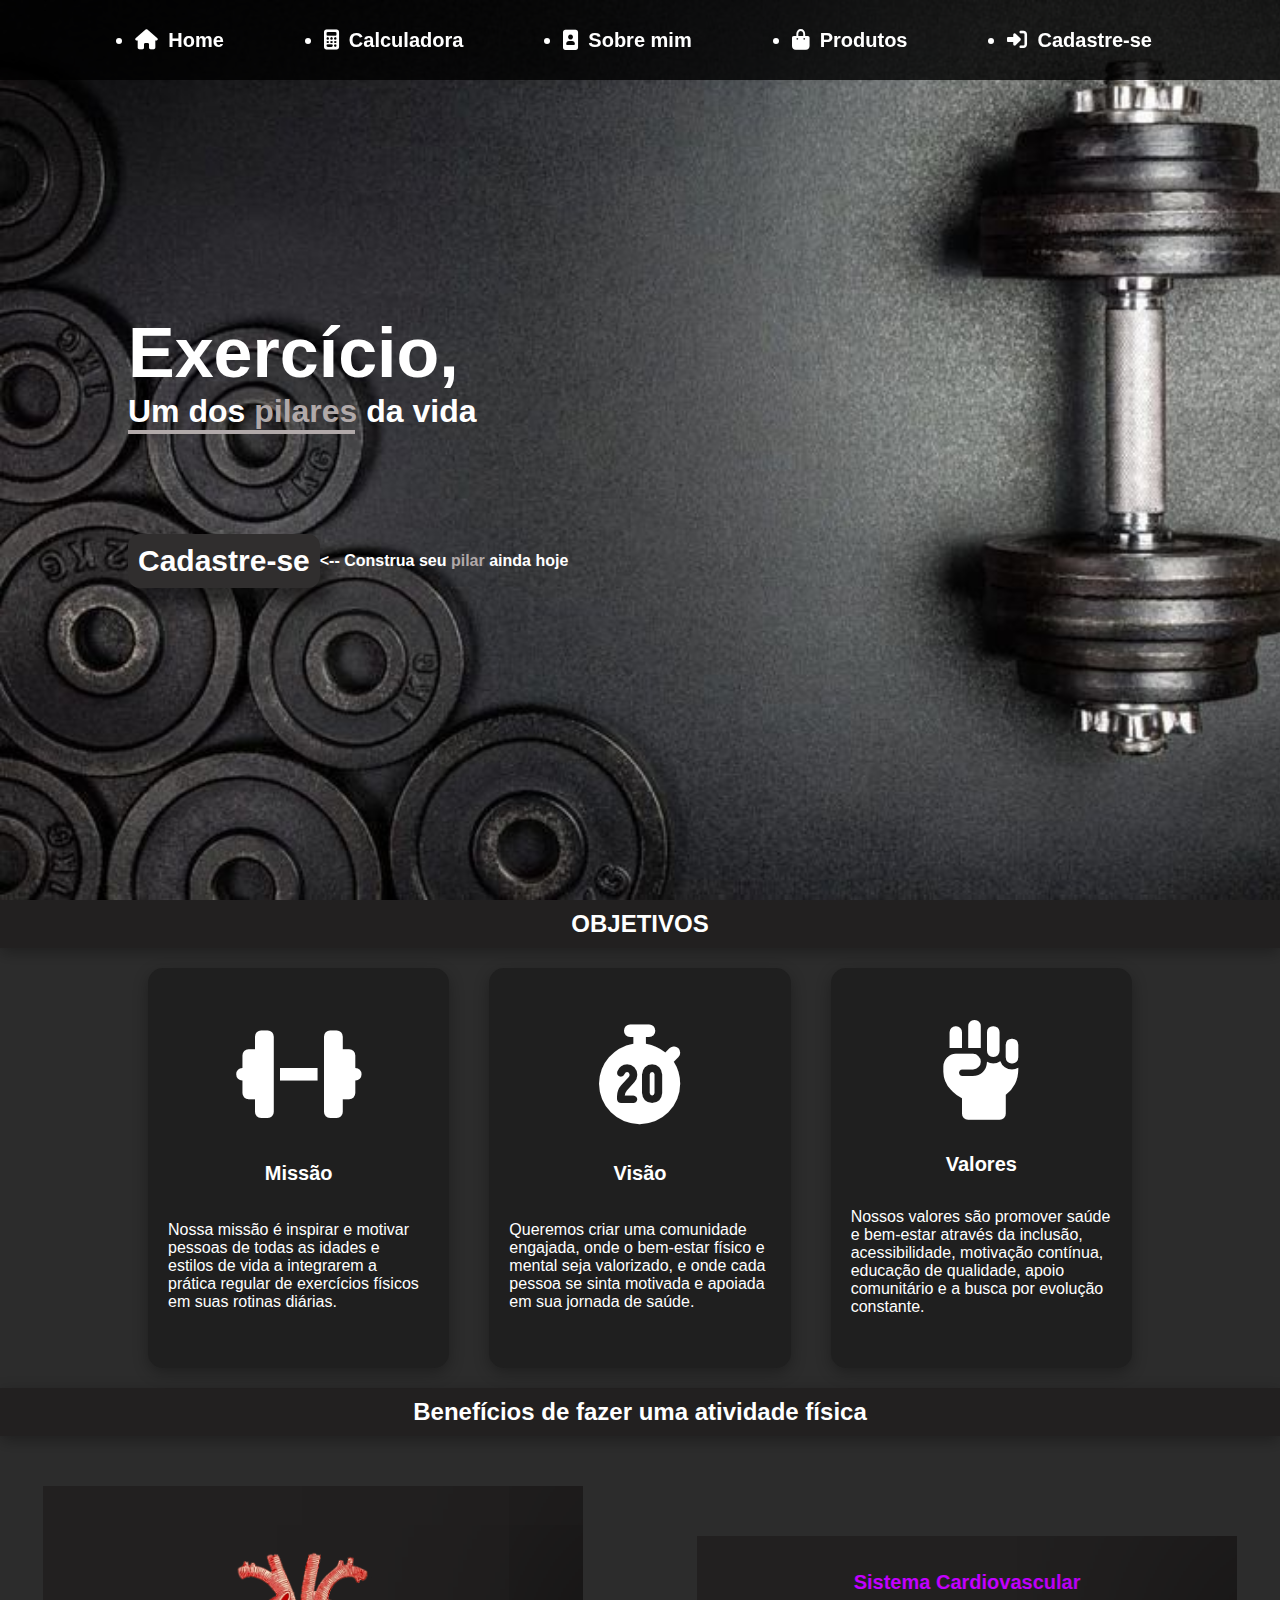
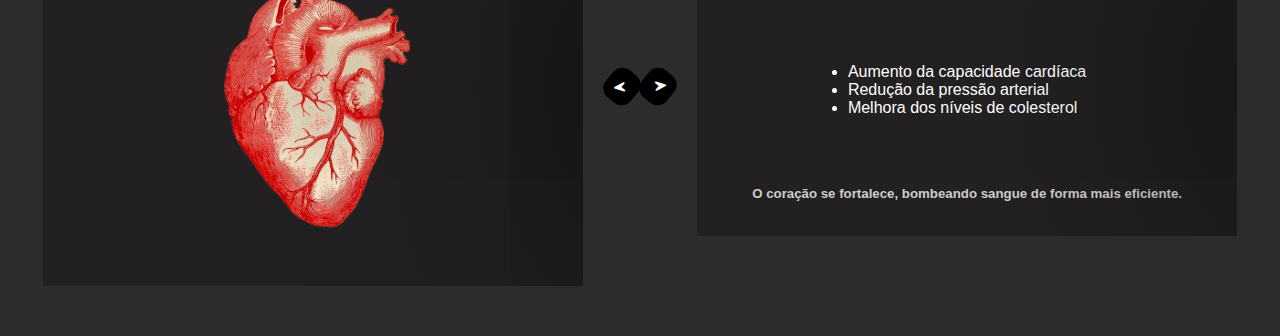
==== Site/home/index.html @ 018d8ecc "2 commit" ====
<!DOCTYPE html>
<html lang="en">
  <head>
    <meta charset="UTF-8" />
    <meta name="viewport" content="width=device-width, initial-scale=1.0" />
    <title>Acedemia - Home</title>
    <link rel="stylesheet" href="../style/estilo.css" />
    <link
      rel="stylesheet"
      href="https://cdnjs.cloudflare.com/ajax/libs/font-awesome/6.6.0/css/all.min.css"
    />
    <link
      rel="shortcut icon"
      href="imagem/dumbbell-solid.svg"
      type="image/x-icon"
    />
    <script
      src="https://cdn.jsdelivr.net/npm/bootstrap@5.3.2/dist/js/bootstrap.bundle.min.js"
      integrity="sha384-C6RzsynM9kWDrMNeT87bh95OGNyZPhcTNXj1NW7RuBCsyN/o0jlpcV8Qyq46cDfL"
      crossorigin="anonymous"
      defer
    ></script>

    <script src="slider.js" defer></script>
  </head>
  <body>
    <section>
      <div class="container">
        <div class="menu">
          <ul>
            <li><i class="fa-solid fa-house"></i>Home</li>
            <li><i class="fa-solid fa-calculator"></i>Calculadora</li>
            <li><i class="fa-solid fa-image-portrait"></i>Sobre mim</li>
            <li><i class="fa-solid fa-bag-shopping"></i>Produtos</li>
            <li><i class="fa-solid fa-right-to-bracket"></i>Cadastre-se</li>
          </ul>
        </div>
      </div>
    </section>

    <div class="principal">
      <div class="banner">
        <div class="introducao">
          <h1>
            <span class="maior">Exercício,</span><br />Um dos
            <span class="cor">pilares</span> da vida
            <hr />
          </h1>
          <div>
            <button>Cadastre-se</button>
            <h4><-- Construa seu <span class="cor">pilar</span> ainda hoje</h4>
          </div>
        </div>
      </div>
    </div>

    <h2>OBJETIVOS</h2>
    <div class="estrategias">
      <div class="boxes">
        <div class="box">
          <i class="fa-solid fa-dumbbell"></i>
          <h5>Missão</h5>
          <p>
            Nossa missão é inspirar e motivar pessoas de todas as idades e
            estilos de vida a integrarem a prática regular de exercícios físicos
            em suas rotinas diárias.
          </p>
        </div>
        <div class="box">
          <i class="fa-solid fa-stopwatch-20"></i>
          <h5>Visão</h5>
          <p>
            Queremos criar uma comunidade engajada, onde o bem-estar físico e
            mental seja valorizado, e onde cada pessoa se sinta motivada e
            apoiada em sua jornada de saúde.
          </p>
        </div>
        <div class="box">
          <i class="fa-solid fa-hand-fist"></i>
          <h5>Valores</h5>
          <p>
            Nossos valores são promover saúde e bem-estar através da inclusão,
            acessibilidade, motivação contínua, educação de qualidade, apoio
            comunitário e a busca por evolução constante.
          </p>
        </div>
      </div>
    </div>

    <div class="Beneficios">
      <h2>Benefícios de fazer uma atividade física</h2>
      <div class="caixa">
        <div class="box-slider" id="formList-img">
          <div class="slider">
            <div class="imagem">
              <div>
                <img src="imagem/coracao.PNG" alt="" />
              </div>
              <div>
                <img src="imagem/musculo.PNG" alt="" />
              </div>
              <div>
                <img src="imagem/cerebro2.PNG" alt="" />
              </div>
              <div>
                <img src="imagem/sono.PNG" alt="" />
              </div>
              <div>
                <img src="imagem/imunologico.PNG" alt="" />
              </div>
              <div>
                <img src="imagem/neuronio.PNG" alt="" />
              </div>
            </div>
          </div>
        </div>
        <div class="direction">
          <button id="prev"><i class="fa-solid fa-location-arrow"></i></button>
          <button id="next"><i class="fa-solid fa-location-arrow"></i></button>
        </div>
        <div class="box-slider" id="formList-text">
          <div class="slider">
            <div class="texto">
              <div>
                <h3>Sistema Cardiovascular</h3>
                <ul>
                  <li>Aumento da capacidade cardíaca</li>
                  <li>Redução da pressão arterial</li>
                  <li>Melhora dos níveis de colesterol</li>
                </ul>
                <h5>
                  O coração se fortalece, bombeando sangue de forma mais
                  eficiente.
                </h5>
              </div>
              <div>
                <h3>Fortalecimento de Músculos e Ossos</h3>
                <ul>
                  <li>Prevenção da osteoporose</li>
                  <li>Aumento da massa muscular</li>
                </ul>
                <h5>
                  Exercícios com peso, como caminhadas ou musculação, fortalecem
                  os ossos e previnem a perda de massa óssea.
                </h5>
              </div>
              <div>
                <h3>Saúde Mental</h3>
                <ul>
                  <li>Liberação de endorfinas</li>
                  <li>Redução do estresse e ansiedade</li>
                </ul>
                <h5>
                  O exercício estimula a liberação de endorfinas, hormônios que
                  geram sensação de prazer e bem-estar e diminui os níveis de
                  cortisol, o hormônio do estresse.
                </h5>
              </div>
              <div>
                <h3>Melhora qualidade do Sono</h3>
                <ul>
                  <li>Sono mais profundo</li>
                </ul>
                <h5>
                  A prática regular de atividade física promove um sono mais
                  restaurador e ajuda a regular o ciclo circadiano.
                </h5>
              </div>
              <div>
                <h3>Fortalece o Sistema Imunológico</h3>
                <ul>
                  <li>Aumento da resposta imunológica</li>
                </ul>
                <h5>
                  O exercício estimula a produção de células imunológicas,
                  aumentando a resistência a doenças.
                </h5>
              </div>
              <div>
                <h3>Saúde cerebral e cognição</h3>
                <ul>
                  <li>Melhora da memória e função cognitiva</li>
                </ul>
                <h5>
                  A atividade física estimula o fluxo sanguíneo cerebral e a
                  produção de neurotrofinas, proteínas que ajudam na saúde dos
                  neurônios.
                </h5>
              </div>
            </div>
          </div>
        </div>
      </div>
    </div>
  </body>
</html>
---- Site/style/estilo.css ----
*{
    margin: 0;
    padding: 0;
    box-sizing: border-box;
    text-decoration: none;
    font-family: 'Trebuchet MS', 'Lucida Sans Unicode', 'Lucida Grande', 'Lucida Sans', Arial, sans-serif;
    
}

.container {
    width: 100%;
    position: fixed;
    background-color: rgb(0, 0, 0);
    background: rgba(0, 0, 0, 0.8);
}

.menu {
    display: flex;
    margin: auto;
    justify-content: end;
    align-items: center;
    width: 80%;
    height: 80px;
}

.menu ul {
    display: flex;
    flex-direction: row;
    gap: 100px;

}

.menu ul li {
    font-weight: 600;
    font-size: 20px;
    color: white;
    cursor: pointer;
}

.menu ul li i {
    margin-right: 10px;
    transition: 0.3s ease;
}

.menu ul li:hover{
    color: rgb(34, 32, 32);
    transition: 0.3s ease;
    color: #c300ff;
}

.menu div:hover{
    background-color: rgb(34, 32, 32);
    transition: 0.3s ease;
}

.principal{
    display: flex;
    flex-direction: column;
}

.banner {
    background-image: url(../home/imagem/Fundo2.jfif);
    background-repeat: no-repeat;
    background-size: cover;
    height: 100vh;
}

.introducao{
    height: 100vh;
    display: flex;
    color: white;
    width: 80%;
    margin: auto;
    flex-direction: column;
    justify-content: center;
    align-items: flex-start;
}

.introducao h1 .maior {
    font-weight: 800;
    font-size: 70px;
}

.introducao .cor {
    color: rgb(177, 169, 169);
}

.introducao h1 hr{
    color: rgb(177, 169, 169);
    padding: 2px;
    background-color: rgb(177, 169, 169);
    width: 65%;
    border: none;
}

.introducao div{
    display: flex;
    margin-top: 100px;
    align-items: center;
}

.introducao button{
    padding: 10px;
    border: none;
    background-color: rgb(48, 46, 46);
    box-shadow: 10px 15px 15px rgba(0, 0, 0, 0.5);
    border-radius: 12px;
    font-weight: 800;
    font-size: 30px;
    cursor: pointer;
    transition: 0.3s ease;
    color: white;
}

h2{
    text-align: center;
    padding: 10px;
    background-color: rgb(34, 32, 32);
    cursor: default;
    color: white;
    box-shadow: 0px 5px 15px rgba(0, 0, 0, 0.3);

}

.estrategias {
    background-color: rgba(0, 0, 0, 0.829);
}

.boxes{
    display: flex;
    justify-content: center;
    align-items: center;
    width: 80%;
    margin: auto;
    cursor: default;
}

.box {
    display: flex;
    flex-direction: column;
    justify-content: space-evenly;
    width: 30%;
    align-items: center;
    background-color: #1f1f1f;
    color: white;
    height: 400px;
    margin: 20px;
    padding: 20px;
    border: none;
    border-radius: 15px;
    box-shadow: 0px 5px 15px rgba(0, 0, 0, 0.3);
    transition: transform 0.3s ease;
}

.estrategias i {
    font-size: 100px;
    transition: 0.5s ease;
}

.estrategias i:hover{
    transform: rotate(360deg);
    transition: 0.5s ease;
    color: #c300ff;
}

.estrategias h5 {
    font-weight: 800;
    font-size: 20px;
}

.box:hover{
    transform: scale(1.1,1.1);
    transition: 0.3s ease;
}

.introducao button:hover{
    box-shadow: none;
    background-color: rgb(109, 109, 109);
    transition: 0.3s ease;
}

.banner_Calc {
    background-image: url(../calculadora/imagem/banner_Calc.PNG);
    background-repeat: no-repeat;
    background-size: cover;
    height: 100vh;
}

.caixa {
    display: flex;
    justify-content: space-around;
    align-items: center;
    background-color: rgba(0, 0, 0, 0.829);
    perspective: 1000px;
    padding: 20px;
}

.box-slider {
    width: 800px;
    max-width: 540px;
    overflow: auto;
    margin: 30px auto;
    scroll-behavior: smooth;
    transition:  0.5s ease;
}

.box-slider::-webkit-scrollbar{
    display: none;
    
}

.slider {
    display: flex;
    transition: 0.6s ease-in-out;
}

.imagem {
    display: flex;
    justify-content: center;
    align-items: center;

}

.imagem div {
    display: flex;
    flex-direction: column;
    align-items: center;
    height: 400px;
    justify-content: space-around;
    width: 540px;
    color: white;
    background-color: rgb(34, 32, 32);
    box-shadow: 1px 1px 11115px black;
}

.imagem div img {
    width: 200px;
    margin: auto;
}

.texto {
    display: flex;
}

.texto div{
    display: flex;
    flex-direction: column;
    align-items: center;
    height: 300px;
    justify-content: space-around;
    width: 540px;
    color: white;
    background-color: rgb(34, 32, 32);
    box-shadow: 1px 1px 11115px black;

}

.texto h3 {
    font-size: 20px;
    text-align: center;
    color: #c300ff;
}

.texto h5 {
    width: 80%;
    text-align: center;
    color: #ccc;
}

.direction button {
    padding: 10px;
    color: white;
    background-color: black;
    border: none;
    border-radius: 12px;
    cursor: pointer;
    transition: 0.6s ease;
}

.direction button:hover {
    color: #c300ff;
    transition: 0.6s ease;
}

#prev {
    transform: rotate(220deg);
}

#next {
    transform: rotate(40deg);
}
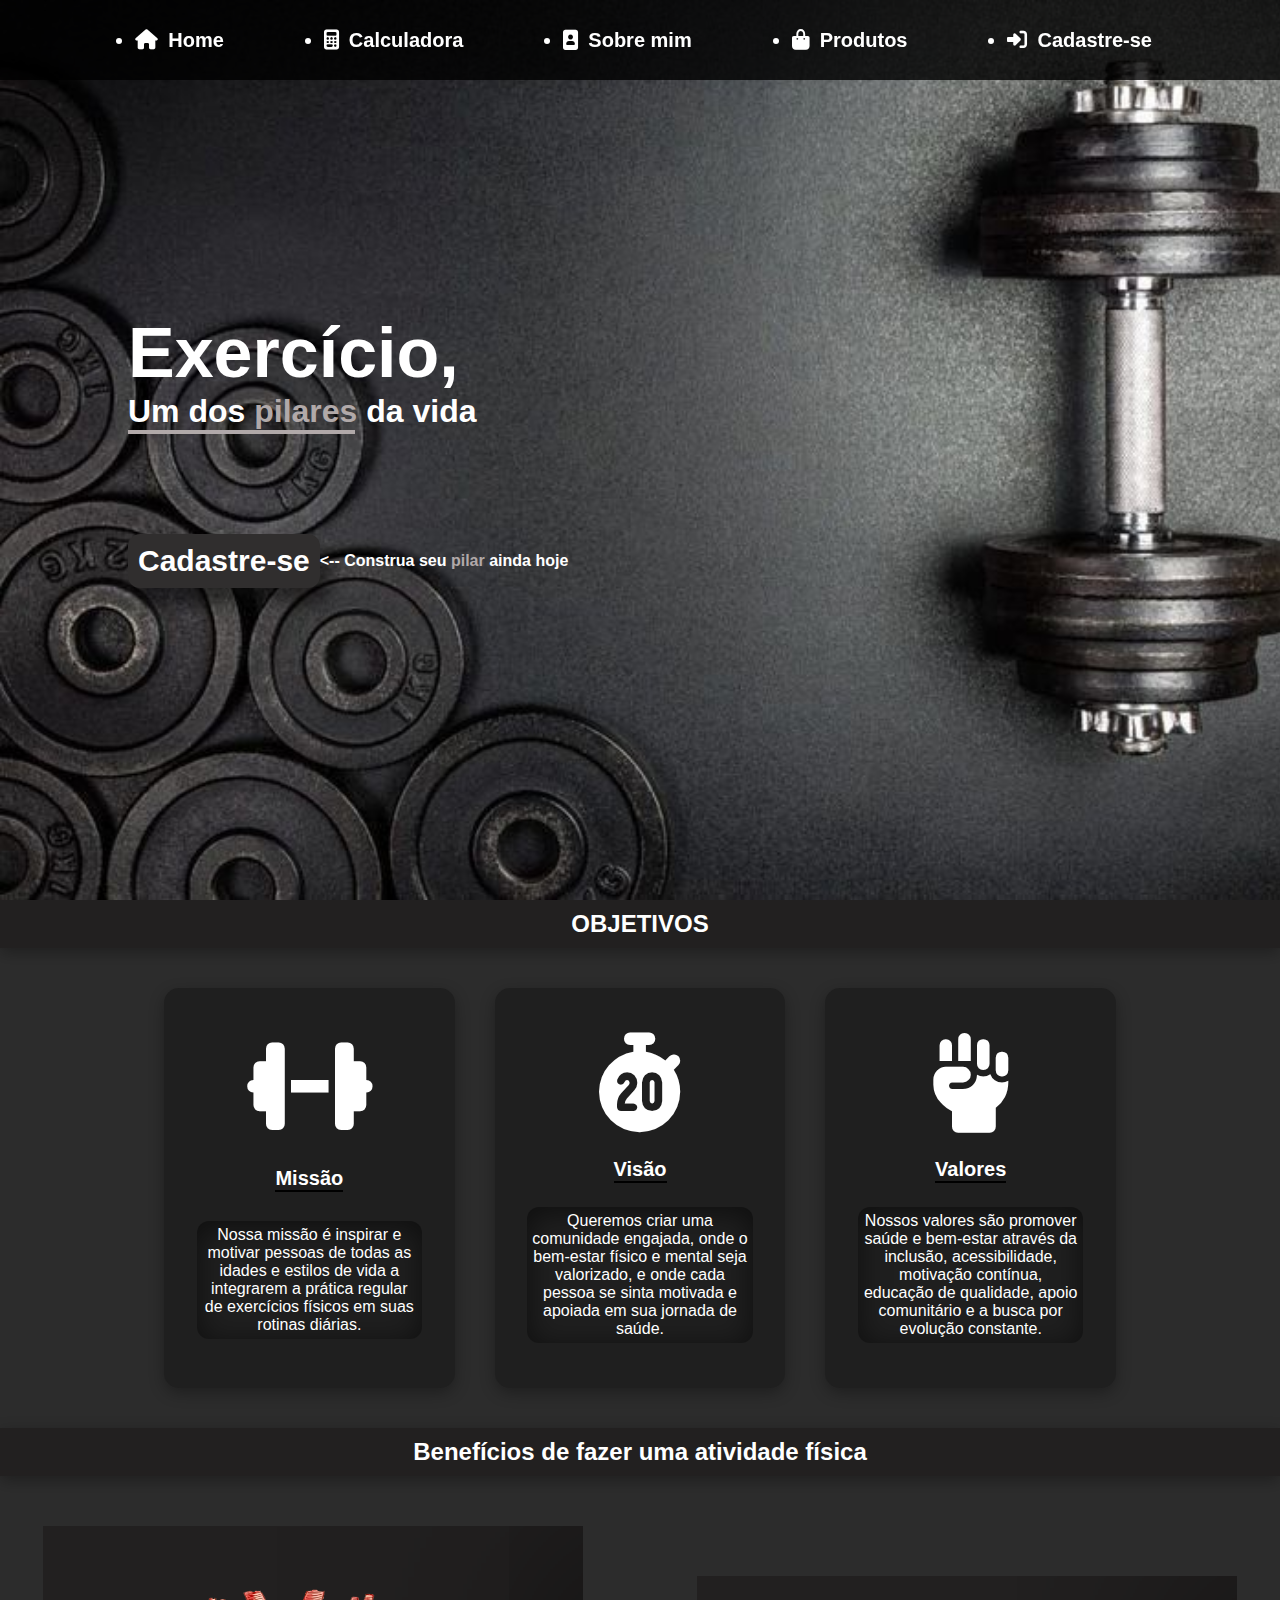
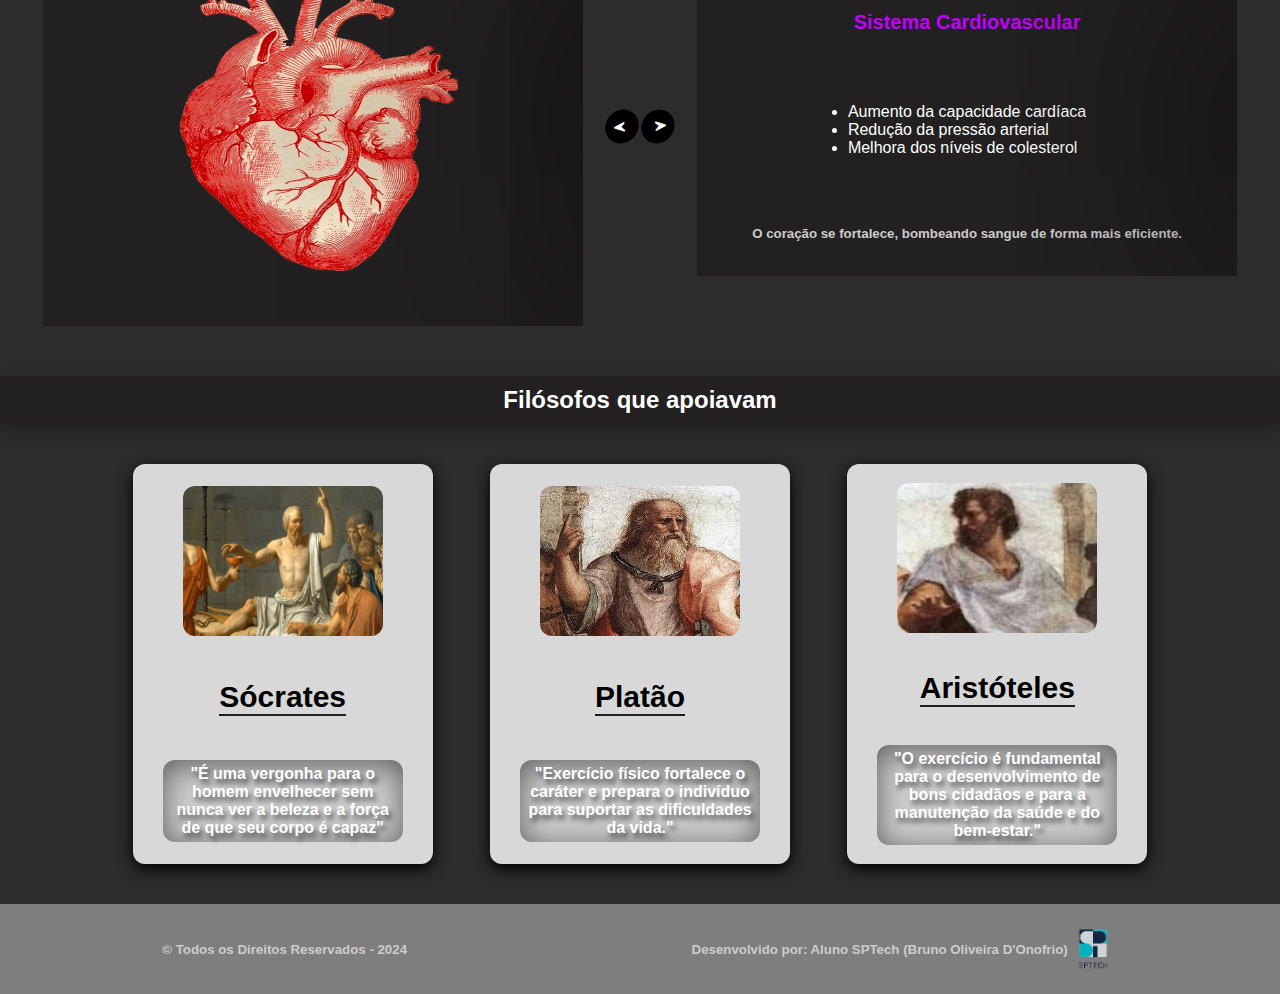
==== commit c215afde: "3 commit" ====
--- a/Site/home/index.html
+++ b/Site/home/index.html
@@ -4,7 +4,7 @@
     <meta charset="UTF-8" />
     <meta name="viewport" content="width=device-width, initial-scale=1.0" />
     <title>Acedemia - Home</title>
-    <link rel="stylesheet" href="../style/estilo.css" />
+    <link rel="stylesheet" href="style/estilo.css" />
     <link
       rel="stylesheet"
       href="https://cdnjs.cloudflare.com/ajax/libs/font-awesome/6.6.0/css/all.min.css"
@@ -28,8 +28,8 @@
       <div class="container">
         <div class="menu">
           <ul>
-            <li><i class="fa-solid fa-house"></i>Home</li>
-            <li><i class="fa-solid fa-calculator"></i>Calculadora</li>
+            <a href="./index.html"><li><i class="fa-solid fa-house"></i>Home</li></a>
+            <a href="../calculadora/calculadora.html"><li><i class="fa-solid fa-calculator"></i>Calculadora</li></a>
             <li><i class="fa-solid fa-image-portrait"></i>Sobre mim</li>
             <li><i class="fa-solid fa-bag-shopping"></i>Produtos</li>
             <li><i class="fa-solid fa-right-to-bracket"></i>Cadastre-se</li>
@@ -192,5 +192,44 @@
         </div>
       </div>
     </div>
+    <div class="filosofos">
+      <h2>Filósofos que apoiavam</h2>
+      <div class="container-filosofo">
+        <div class="caixa-filosofo">
+          <img src="imagem/socrates.png" alt="" />
+          <h3>Sócrates</h3>
+          <h4>
+            "É uma vergonha para o homem envelhecer sem nunca ver a beleza e a
+            força de que seu corpo é capaz"
+          </h4>
+        </div>
+
+        <div class="caixa-filosofo">
+          <img src="imagem/platao.jpg" alt="" />
+          <h3>Platão</h3>
+          <h4>
+            "Exercício físico fortalece o caráter e prepara o indivíduo para
+            suportar as dificuldades da vida."
+          </h4>
+        </div>
+
+        <div class="caixa-filosofo">
+          <img src="imagem/aristoteles.jpg" alt="" />
+          <h3>Aristóteles</h3>
+          <h4>
+            "O exercício é fundamental para o desenvolvimento de bons cidadãos e
+            para a manutenção da saúde e do bem-estar."
+          </h4>
+        </div>
+      </div>
+    </div>
+
+    <div class="footer">
+      <h5>© Todos os Direitos Reservados - 2024</h5>
+      <div>
+      <h5>Desenvolvido por: Aluno SPTech (Bruno Oliveira D'Onofrio)</h5>
+      <img src="imagem/sptech.PNG" alt="">
+      </div>
+    </div>
   </body>
 </html>
--- a/Site/home/style/estilo.css
+++ b/Site/home/style/estilo.css
@@ -0,0 +1,379 @@
+*{
+    margin: 0;
+    padding: 0;
+    box-sizing: border-box;
+    text-decoration: none;
+    font-family: 'Trebuchet MS', 'Lucida Sans Unicode', 'Lucida Grande', 'Lucida Sans', Arial, sans-serif;
+    
+}
+
+.container {
+    width: 100%;
+    position: fixed;
+    background-color: rgb(0, 0, 0);
+    background: rgba(0, 0, 0, 0.8);
+    z-index: 5;
+}
+
+.menu {
+    display: flex;
+    margin: auto;
+    justify-content: end;
+    align-items: center;
+    width: 80%;
+    height: 80px;
+
+}
+
+.menu ul {
+    display: flex;
+    flex-direction: row;
+    gap: 100px;
+
+}
+
+.menu ul li {
+    font-weight: 600;
+    font-size: 20px;
+    color: white;
+    cursor: pointer;
+}
+
+.menu ul li i {
+    margin-right: 10px;
+    transition: 0.3s ease;
+}
+
+.menu ul li:hover{
+    color: rgb(34, 32, 32);
+    transition: 0.3s ease;
+    color: #c300ff;
+}
+
+.menu div:hover{
+    background-color: rgb(34, 32, 32);
+    transition: 0.3s ease;
+}
+
+.principal{
+    display: flex;
+    flex-direction: column;
+}
+
+.banner {
+    background-image: url(../imagem/Fundo2.jfif);
+    background-repeat: no-repeat;
+    background-size: cover;
+    height: 100vh;
+}
+
+.introducao{
+    height: 100vh;
+    display: flex;
+    color: white;
+    width: 80%;
+    margin: auto;
+    flex-direction: column;
+    justify-content: center;
+    align-items: flex-start;
+}
+
+.introducao h1 .maior {
+    font-weight: 800;
+    font-size: 70px;
+}
+
+.introducao .cor {
+    color: rgb(177, 169, 169);
+}
+
+.introducao h1 hr{
+    color: rgb(177, 169, 169);
+    padding: 2px;
+    background-color: rgb(177, 169, 169);
+    width: 65%;
+    border: none;
+}
+
+.introducao div{
+    display: flex;
+    margin-top: 100px;
+    align-items: center;
+}
+
+.introducao button{
+    padding: 10px;
+    border: none;
+    background-color: rgb(48, 46, 46);
+    box-shadow: 10px 15px 15px rgba(0, 0, 0, 0.5);
+    border-radius: 12px;
+    font-weight: 800;
+    font-size: 30px;
+    cursor: pointer;
+    transition: 0.3s ease;
+    color: white;
+}
+
+.introducao button:hover{
+    box-shadow: none;
+    background-color: rgb(109, 109, 109);
+    transition: 0.3s ease;
+}
+
+h2{
+    text-align: center;
+    padding: 10px;
+    background-color: rgb(34, 32, 32);
+    cursor: default;
+    color: white;
+    box-shadow: 0px 5px 15px rgba(0, 0, 0, 0.3);
+
+}
+
+.estrategias {
+    background-color: rgba(0, 0, 0, 0.829);
+    padding: 20px;
+}
+
+.estrategias i {
+    font-size: 100px;
+    transition: 0.6s ease;
+}
+
+.estrategias i:hover{
+    transform: rotate(360deg);
+    transition: 0.6s ease;
+    color: #c300ff;
+}
+
+.estrategias h5 {
+    font-weight: 800;
+    font-size: 20px;
+}
+
+.boxes{
+    display: flex;
+    justify-content: center;
+    align-items: center;
+    width: 80%;
+    margin: auto;
+    cursor: default;
+}
+
+.box {
+    display: flex;
+    flex-direction: column;
+    justify-content: space-evenly;
+    width: 30%;
+    align-items: center;
+    background-color: #1f1f1f;
+    color: white;
+    height: 400px;
+    margin: 20px;
+    padding: 20px;
+    border: none;
+    border-radius: 15px;
+    box-shadow: 0px 5px 15px rgba(0, 0, 0, 0.3);
+    transition: transform 0.3s ease;
+}
+
+.box h5 {
+    border-bottom: 2px solid black;
+}
+
+.box p {
+    padding: 5px;
+    text-align: center;
+    border-radius: 12px;
+    width: 90%;
+    margin: 0 auto;
+    box-shadow: 0px 5px 30px rgba(0, 0, 0, 0.555) inset;
+}
+
+.box:hover{
+    transform: scale(1.1,1.1);
+    transition: 0.3s ease;
+}
+
+.caixa {
+    display: flex;
+    justify-content: space-around;
+    align-items: center;
+    background-color: rgba(0, 0, 0, 0.829);
+    padding: 20px;
+}
+
+.box-slider {
+    width: 800px;
+    max-width: 540px;
+    overflow: auto;
+    margin: 30px auto;
+    scroll-behavior: smooth;
+    transition:  0.5s ease;
+}
+
+.box-slider::-webkit-scrollbar{
+    display: none;
+    
+}
+
+.slider {
+    display: flex;
+    transition: 0.6s ease-in-out;
+}
+
+.imagem {
+    display: flex;
+    justify-content: center;
+    align-items: center;
+
+}
+
+.imagem div {
+    display: flex;
+    flex-direction: column;
+    align-items: center;
+    height: 400px;
+    justify-content: space-around;
+    width: 540px;
+    color: white;
+    background-color: rgb(34, 32, 32);
+    box-shadow: 1px 1px 11115px black;
+}
+
+.imagem div img {
+    width: 300px;
+    height: 300px;
+    margin: auto;
+}
+
+.texto {
+    display: flex;
+}
+
+.texto div{
+    display: flex;
+    flex-direction: column;
+    align-items: center;
+    height: 300px;
+    justify-content: space-around;
+    width: 540px;
+    color: white;
+    background-color: rgb(34, 32, 32);
+    box-shadow: 1px 1px 11115px black;
+
+}
+
+.texto h3 {
+    font-size: 20px;
+    text-align: center;
+    color: #c300ff;
+}
+
+.texto h5 {
+    width: 80%;
+    text-align: center;
+    color: #ccc;
+}
+
+.direction button {
+    padding: 10px;
+    color: white;
+    background-color: black;
+    border: none;
+    border-radius: 50%;
+    cursor: pointer;
+    transition: 0.6s ease;
+}
+
+.direction button:hover {
+    color: #c300ff;
+    transition: 0.6s ease;
+}
+
+#prev {
+    transform: rotate(220deg);
+}
+
+#next {
+    transform: rotate(40deg);
+}
+
+.filosofos {
+    background-color: rgba(0, 0, 0, 0.829);
+    
+}
+
+.container-filosofo {
+    display: flex;
+    padding: 40px;
+    width: 90%;
+    margin: auto;
+    justify-content: space-around;
+
+}
+
+.caixa-filosofo {
+    border-radius: 12px;
+    width: 300px;
+    height: 400px;
+    background-color: #d8d8d8;
+    display: flex;
+    flex-direction: column;
+    align-items: center;
+    justify-content: space-around;
+    text-align: center;
+    box-shadow: 0px 5px 15px black;
+    transition: 0.6s ease;
+
+}
+
+.caixa-filosofo h3 {
+    border-bottom: solid 2px #1f1f1f;
+    font-size: 30px;
+}
+
+.caixa-filosofo h4 {
+    padding: 5px;
+    color: #ffffff;
+    text-shadow: 3px 5px 5px rgba(0, 0, 0, 0.575);
+    background-color: #ccc;
+    border-radius: 12px;
+    width: 80%;
+    margin: 0 auto;
+    box-shadow: 0px 5px 30px rgba(0, 0, 0, 0.555) inset;
+}
+
+.caixa-filosofo img {
+    width: 200px;
+    height: 150px;
+    border-radius: 12px;
+}
+
+.caixa-filosofo:hover {
+    transform: scale(1.1);
+    transition: 0.6s ease;
+}
+
+.footer{
+    background-color: #00000081;
+    display: flex;
+    justify-content: space-around;
+    padding: 20px;
+    color: #ccc;
+    align-items: center;
+}
+
+.footer div {
+    display: flex;
+    align-items: center;
+}
+
+.footer div img {
+    width: 50px;
+}
+
+/* FIM ESTILO HOME*/
+/* FIM ESTILO HOME*/
+/* FIM ESTILO HOME*/
+
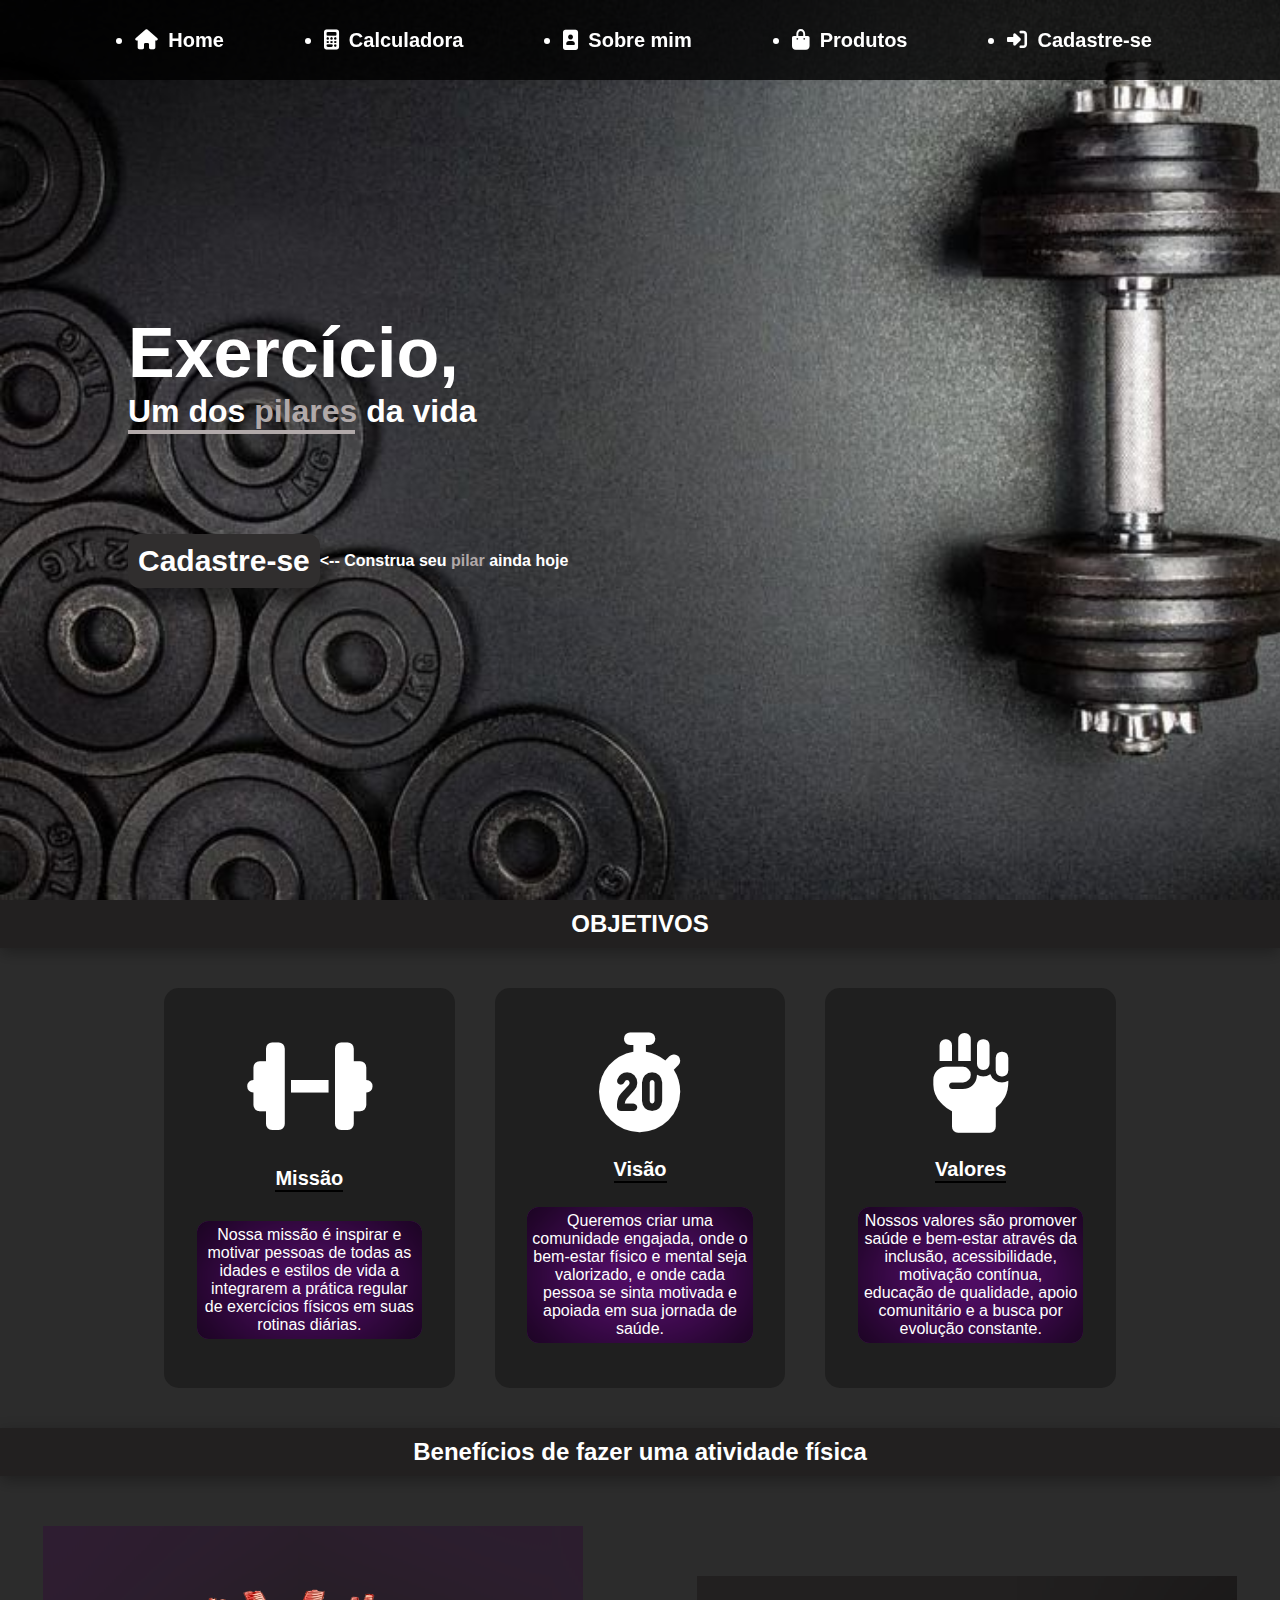
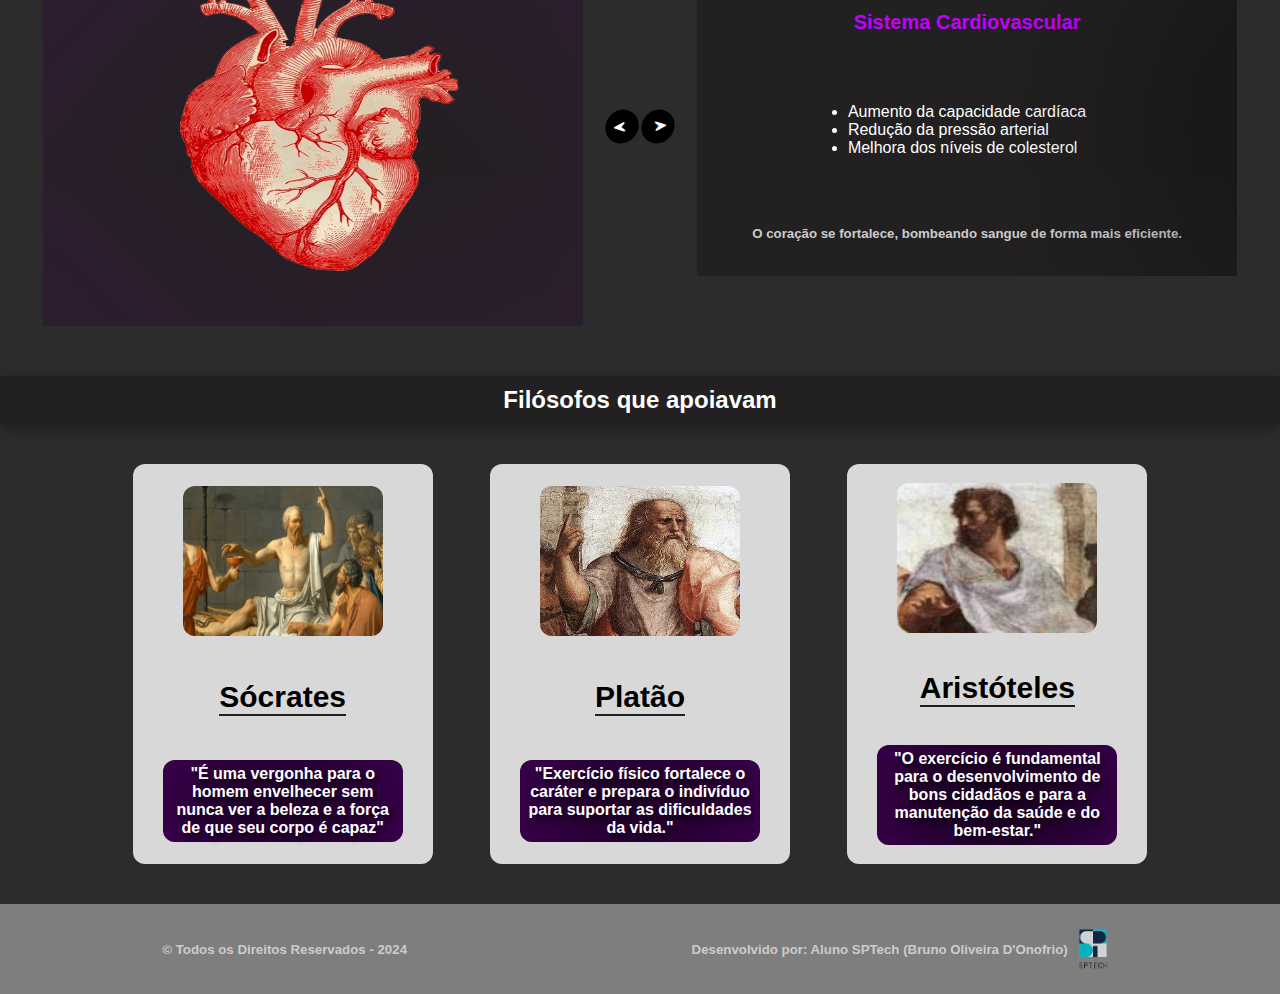
==== commit 04300fd9: "Documentação" ====
--- a/Site/home/index.html
+++ b/Site/home/index.html
@@ -32,7 +32,7 @@
             <a href="../calculadora/calculadora.html"><li><i class="fa-solid fa-calculator"></i>Calculadora</li></a>
             <li><i class="fa-solid fa-image-portrait"></i>Sobre mim</li>
             <li><i class="fa-solid fa-bag-shopping"></i>Produtos</li>
-            <li><i class="fa-solid fa-right-to-bracket"></i>Cadastre-se</li>
+            <a href="../cadastro/cadastro.html"><li><i class="fa-solid fa-right-to-bracket"></i>Cadastre-se</li></a>
           </ul>
         </div>
       </div>
--- a/Site/home/style/estilo.css
+++ b/Site/home/style/estilo.css
@@ -76,6 +76,7 @@
     flex-direction: column;
     justify-content: center;
     align-items: flex-start;
+    cursor: default;
 }
 
 .introducao h1 .maior {
@@ -173,7 +174,6 @@
     padding: 20px;
     border: none;
     border-radius: 15px;
-    box-shadow: 0px 5px 15px rgba(0, 0, 0, 0.3);
     transition: transform 0.3s ease;
 }
 
@@ -187,7 +187,8 @@
     border-radius: 12px;
     width: 90%;
     margin: 0 auto;
-    box-shadow: 0px 5px 30px rgba(0, 0, 0, 0.555) inset;
+    background-color: #c300ff73;
+    box-shadow: 1px 1px 115px #000000 inset;
 }
 
 .box:hover{
@@ -238,7 +239,7 @@
     width: 540px;
     color: white;
     background-color: rgb(34, 32, 32);
-    box-shadow: 1px 1px 11115px black;
+    box-shadow: 10px 10px 1115px #c300ff28 inset;
 }
 
 .imagem div img {
@@ -249,6 +250,7 @@
 
 .texto {
     display: flex;
+    cursor: default;
 }
 
 .texto div{
@@ -323,9 +325,8 @@
     align-items: center;
     justify-content: space-around;
     text-align: center;
-    box-shadow: 0px 5px 15px black;
-    transition: 0.6s ease;
-
+    transition: 0.6s ease;
+    cursor: default;
 }
 
 .caixa-filosofo h3 {
@@ -341,7 +342,8 @@
     border-radius: 12px;
     width: 80%;
     margin: 0 auto;
-    box-shadow: 0px 5px 30px rgba(0, 0, 0, 0.555) inset;
+    background-color: black;
+    box-shadow: 1px 1px 115px #c300ff60 inset;
 }
 
 .caixa-filosofo img {
@@ -362,6 +364,7 @@
     padding: 20px;
     color: #ccc;
     align-items: center;
+    cursor: default;
 }
 
 .footer div {
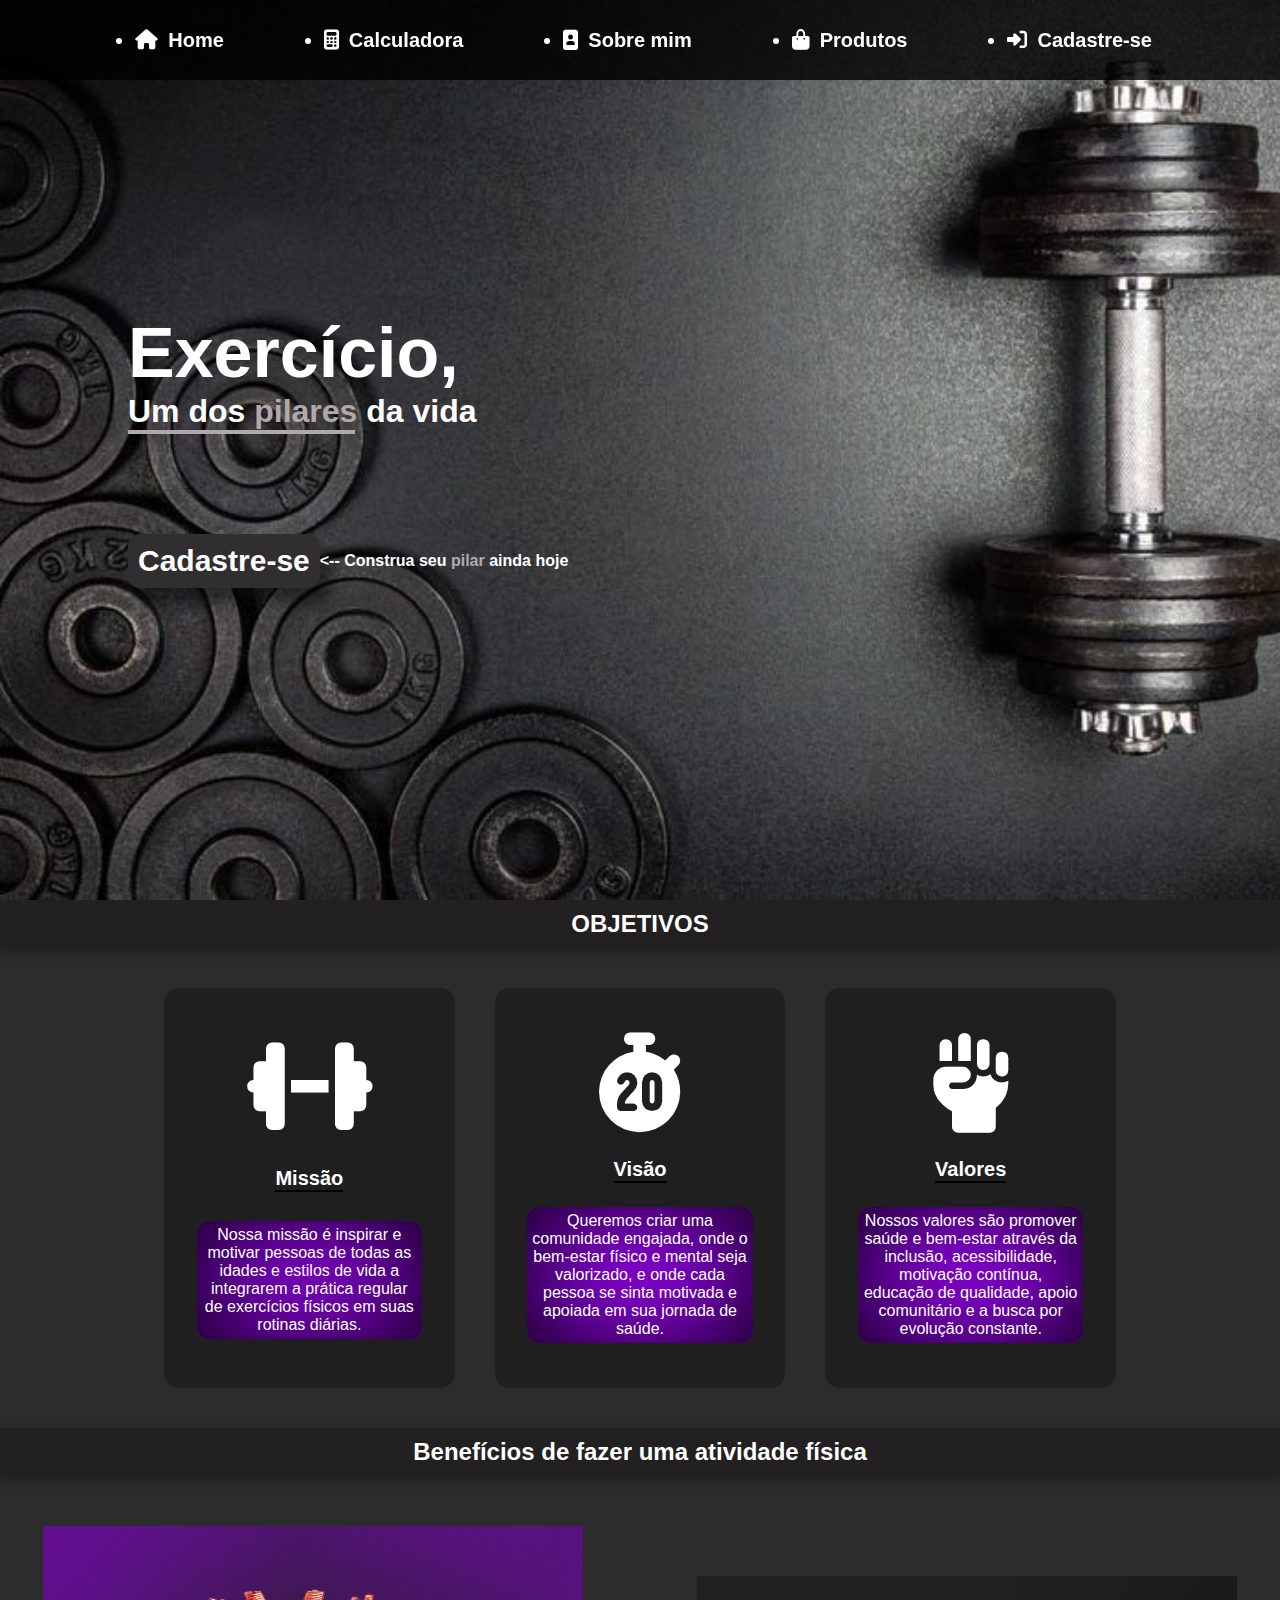
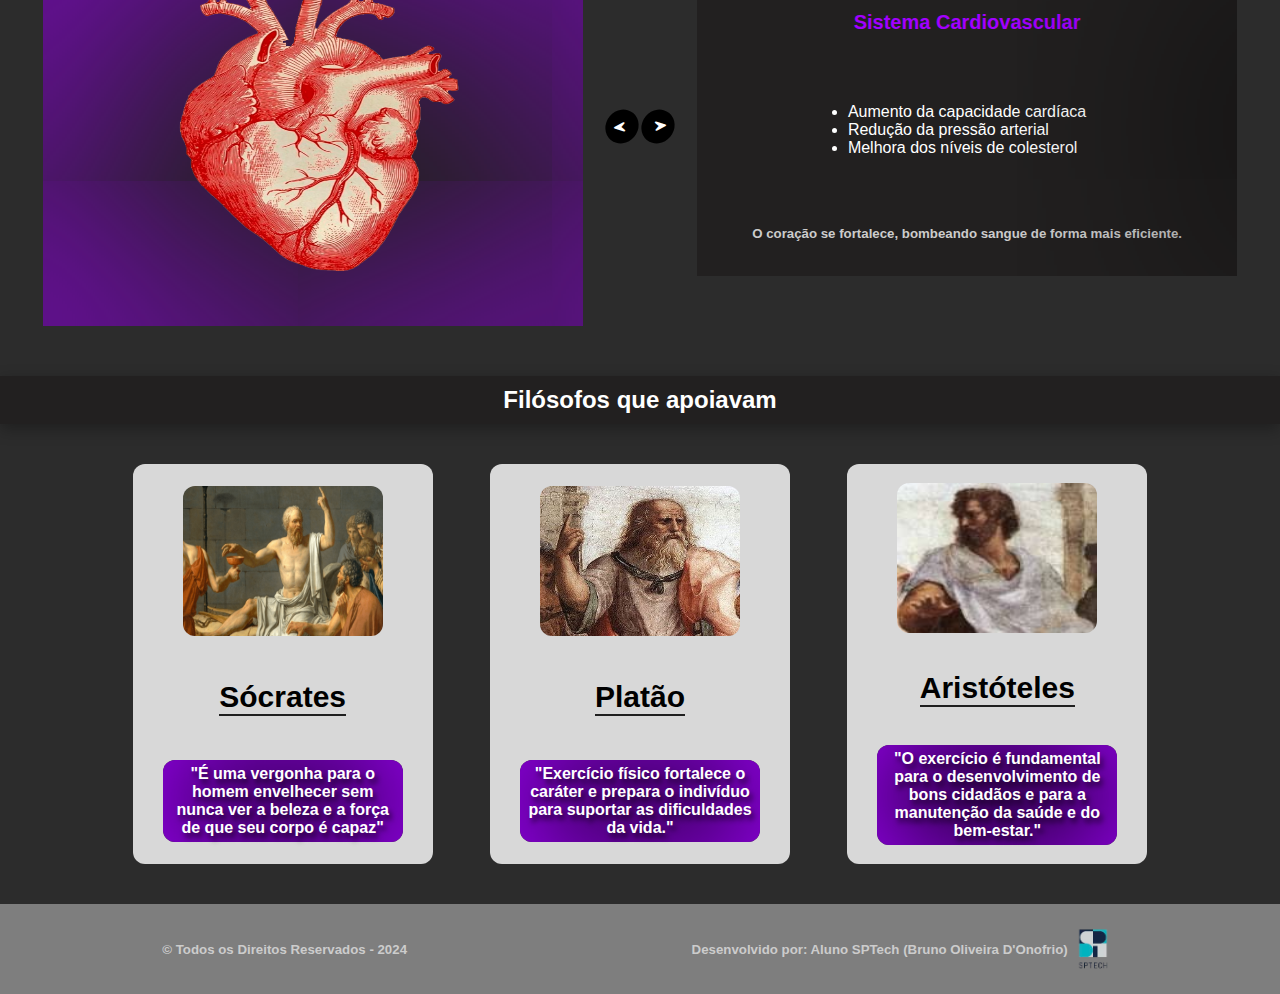
==== commit 3b792161: "Documentação+" ====
--- a/Site/home/index.html
+++ b/Site/home/index.html
@@ -22,8 +22,8 @@
     ></script>
 
     <script src="slider.js" defer></script>
-  </head>
-  <body>
+</head>
+<body>
     <section>
       <div class="container">
         <div class="menu">
@@ -31,7 +31,7 @@
             <a href="./index.html"><li><i class="fa-solid fa-house"></i>Home</li></a>
             <a href="../calculadora/calculadora.html"><li><i class="fa-solid fa-calculator"></i>Calculadora</li></a>
             <li><i class="fa-solid fa-image-portrait"></i>Sobre mim</li>
-            <li><i class="fa-solid fa-bag-shopping"></i>Produtos</li>
+            <a href="../produtos/produtos.html"><li><i class="fa-solid fa-bag-shopping"></i>Produtos</li></a>
             <a href="../cadastro/cadastro.html"><li><i class="fa-solid fa-right-to-bracket"></i>Cadastre-se</li></a>
           </ul>
         </div>
@@ -47,7 +47,7 @@
             <hr />
           </h1>
           <div>
-            <button>Cadastre-se</button>
+            <a href="../cadastro/cadastro.html"><button>Cadastre-se</button></a>
             <h4><-- Construa seu <span class="cor">pilar</span> ainda hoje</h4>
           </div>
         </div>
--- a/Site/home/style/estilo.css
+++ b/Site/home/style/estilo.css
@@ -187,7 +187,7 @@
     border-radius: 12px;
     width: 90%;
     margin: 0 auto;
-    background-color: #c300ff73;
+    background-color: #a200ff;
     box-shadow: 1px 1px 115px #000000 inset;
 }
 
@@ -239,7 +239,7 @@
     width: 540px;
     color: white;
     background-color: rgb(34, 32, 32);
-    box-shadow: 10px 10px 1115px #c300ff28 inset;
+    box-shadow: 10px 10px 1115px #a200ff inset;
 }
 
 .imagem div img {
@@ -269,7 +269,7 @@
 .texto h3 {
     font-size: 20px;
     text-align: center;
-    color: #c300ff;
+    color: #a200ff;
 }
 
 .texto h5 {
@@ -289,7 +289,7 @@
 }
 
 .direction button:hover {
-    color: #c300ff;
+    color: #a200ff;
     transition: 0.6s ease;
 }
 
@@ -343,7 +343,7 @@
     width: 80%;
     margin: 0 auto;
     background-color: black;
-    box-shadow: 1px 1px 115px #c300ff60 inset;
+    box-shadow: 1px 1px 115px #a200ff inset;
 }
 
 .caixa-filosofo img {
